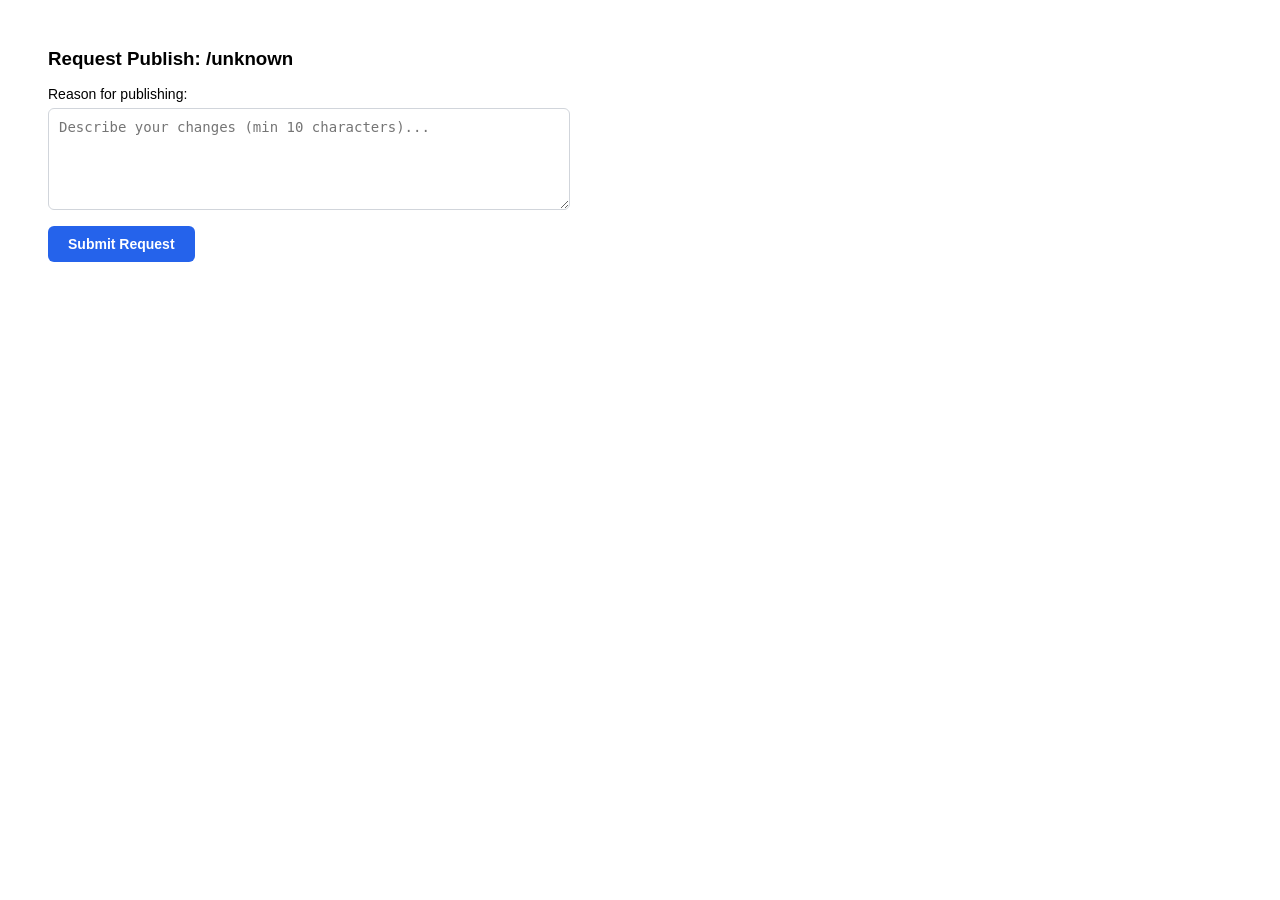
==== tools/publish-approval/request.html @ c01dddf5 "Update 3 files Automated migration updates generated by Experience Modernization Agent.  Changed fil" ====
<!DOCTYPE html>
<html lang="en">
<head>
  <meta charset="UTF-8">
  <meta name="viewport" content="width=device-width, initial-scale=1.0">
  <title>Request Publish</title>
  <style>
    body {
      margin: 0;
      padding: 24px;
      font-family: -apple-system, BlinkMacSystemFont, 'Segoe UI', Roboto, sans-serif;
      background: #fff;
    }
  </style>
</head>
<body>
  <div id="form"></div>
  <script type="module">
    import { renderRequestForm } from './publish-approval.js';

    const params = new URLSearchParams(window.location.search);
    const path = params.get('path') || '/unknown';
    const email = params.get('email') || 'author';

    renderRequestForm(document.getElementById('form'), path, email);
  </script>
</body>
</html>
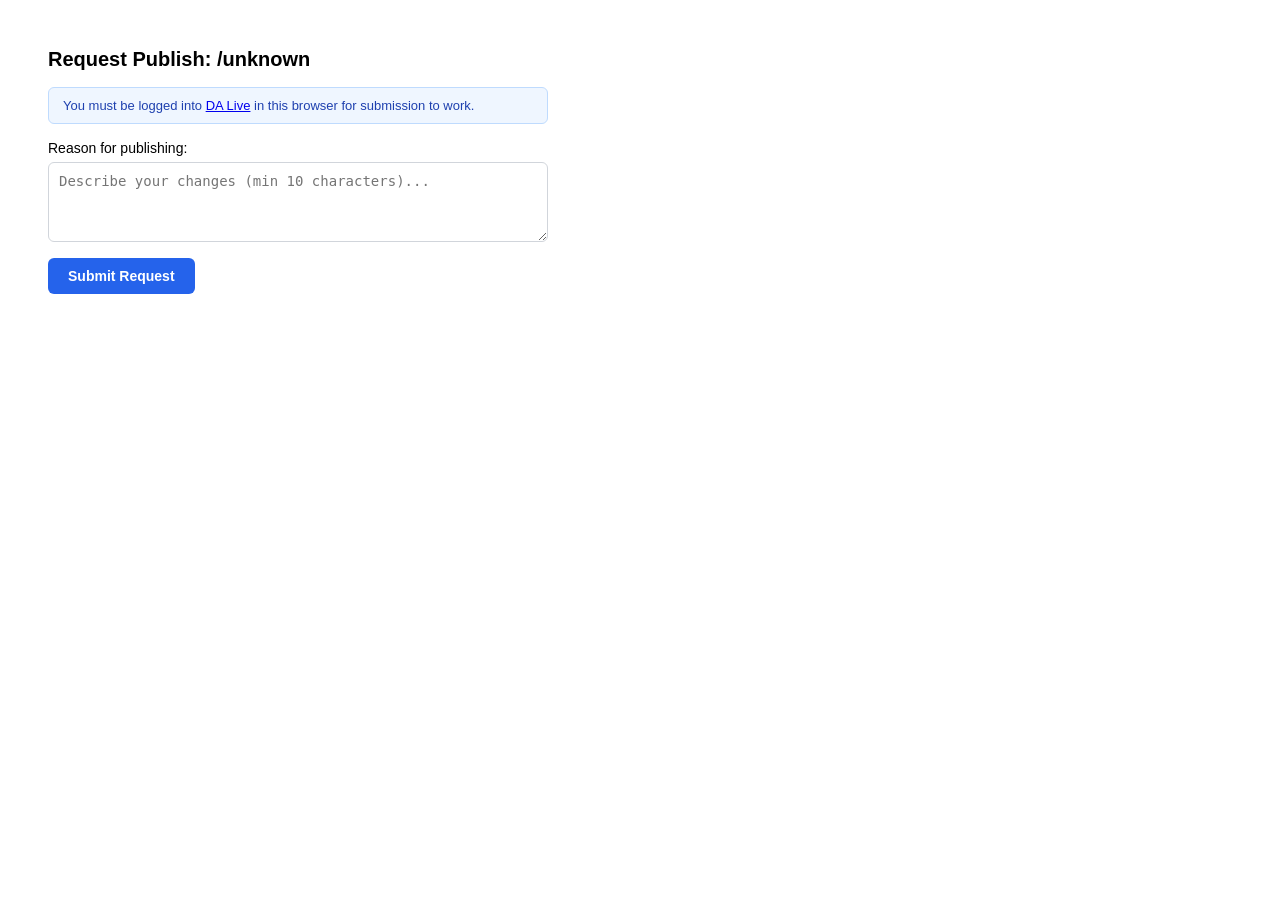
==== commit c84c58d5: "Update 3 files Automated migration updates generated by Experience Modernization Agent.  Changed fil" ====
--- a/tools/publish-approval/request.html
+++ b/tools/publish-approval/request.html
@@ -5,23 +5,16 @@
   <meta name="viewport" content="width=device-width, initial-scale=1.0">
   <title>Request Publish</title>
   <style>
-    body {
-      margin: 0;
-      padding: 24px;
-      font-family: -apple-system, BlinkMacSystemFont, 'Segoe UI', Roboto, sans-serif;
-      background: #fff;
-    }
+    body { margin: 0; padding: 24px; font-family: -apple-system, BlinkMacSystemFont, 'Segoe UI', Roboto, sans-serif; background: #fff; }
   </style>
 </head>
 <body>
   <div id="form"></div>
   <script type="module">
     import { renderRequestForm } from './publish-approval.js';
-
     const params = new URLSearchParams(window.location.search);
     const path = params.get('path') || '/unknown';
     const email = params.get('email') || 'author';
-
     renderRequestForm(document.getElementById('form'), path, email);
   </script>
 </body>
